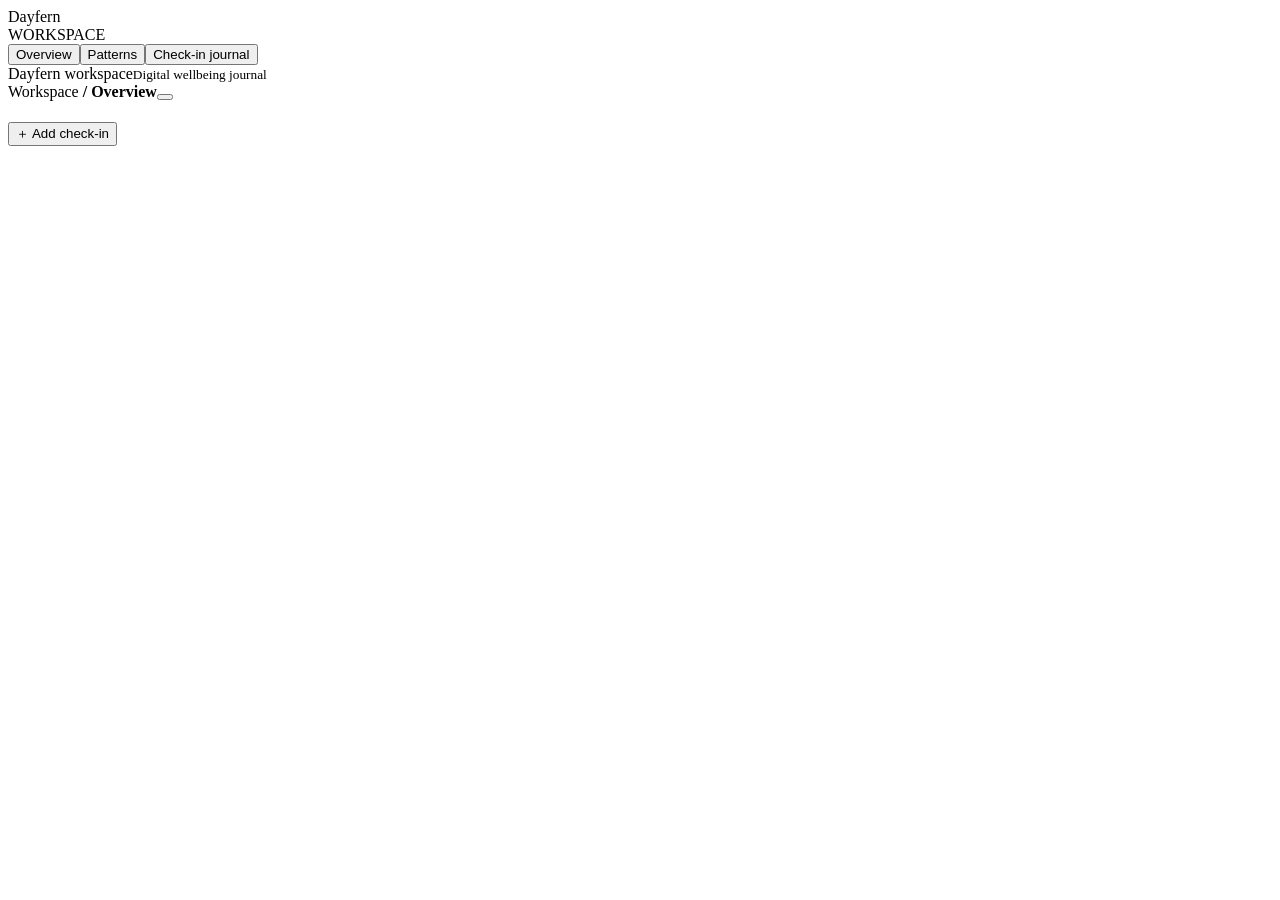
==== web/index.html @ f1f5a225 "Add files via upload" ====
<!doctype html><html lang="en"><head><meta charset="utf-8"><meta name="viewport" content="width=device-width, initial-scale=1"><meta name="theme-color" content="#244e38"><title>Dayfern · Digital wellbeing</title><link rel="icon" href="/favicon.svg"><link rel="stylesheet" href="/styles.css"><script src="/app.js" defer></script></head><body>
<aside><div class="brand"><img src="/favicon.svg" alt="">Dayfern</div><div class="navlabel">WORKSPACE</div><nav aria-label="Workspace"><button data-page="Overview"><i data-icon="grid"></i>Overview</button><button data-page="Patterns"><i data-icon="spark"></i>Patterns</button><button data-page="Journal"><i data-icon="book"></i>Check-in journal</button></nav><div class="sidefoot"><i data-icon="leaf"></i><span>Dayfern workspace<small>Digital wellbeing journal</small></span></div></aside>
<main><header><span>Workspace <b>/</b> <strong id="crumb">Overview</strong></span><button id="switch" class="quiet"></button></header>
<div class="heading"><div><div class="eyebrow" id="stamp"></div><h1 id="title"></h1></div><button class="primary" id="add"><span>＋</span> Add check-in</button></div>
<div id="message" role="status"></div><div id="view"></div>
</main>
<dialog id="entry"><form id="form"><div class="dialoghead"><h2 id="formtitle">Daily check-in</h2><button type="button" class="close" aria-label="Close">×</button></div><p>Copy the totals from your device’s usage report.</p><label>Date<input type="date" name="date" required></label><div class="fields"><label>Screen time (minutes)<input type="number" name="screen" min="0" max="1440" required></label><label>Focus time (minutes)<input type="number" name="focus" min="0" max="1440" required></label></div><div class="fields"><label>Phone pickups<input type="number" name="pickups" min="0" max="2500" required></label><label>Mood<select name="mood"><option value="1">1 · Low</option><option value="2">2 · A little low</option><option value="3" selected>3 · Steady</option><option value="4">4 · Good</option><option value="5">5 · Great</option></select></label></div><p class="error" id="formerror" role="alert"></p><button class="primary" type="submit">Save check-in</button></form></dialog>
</body></html>
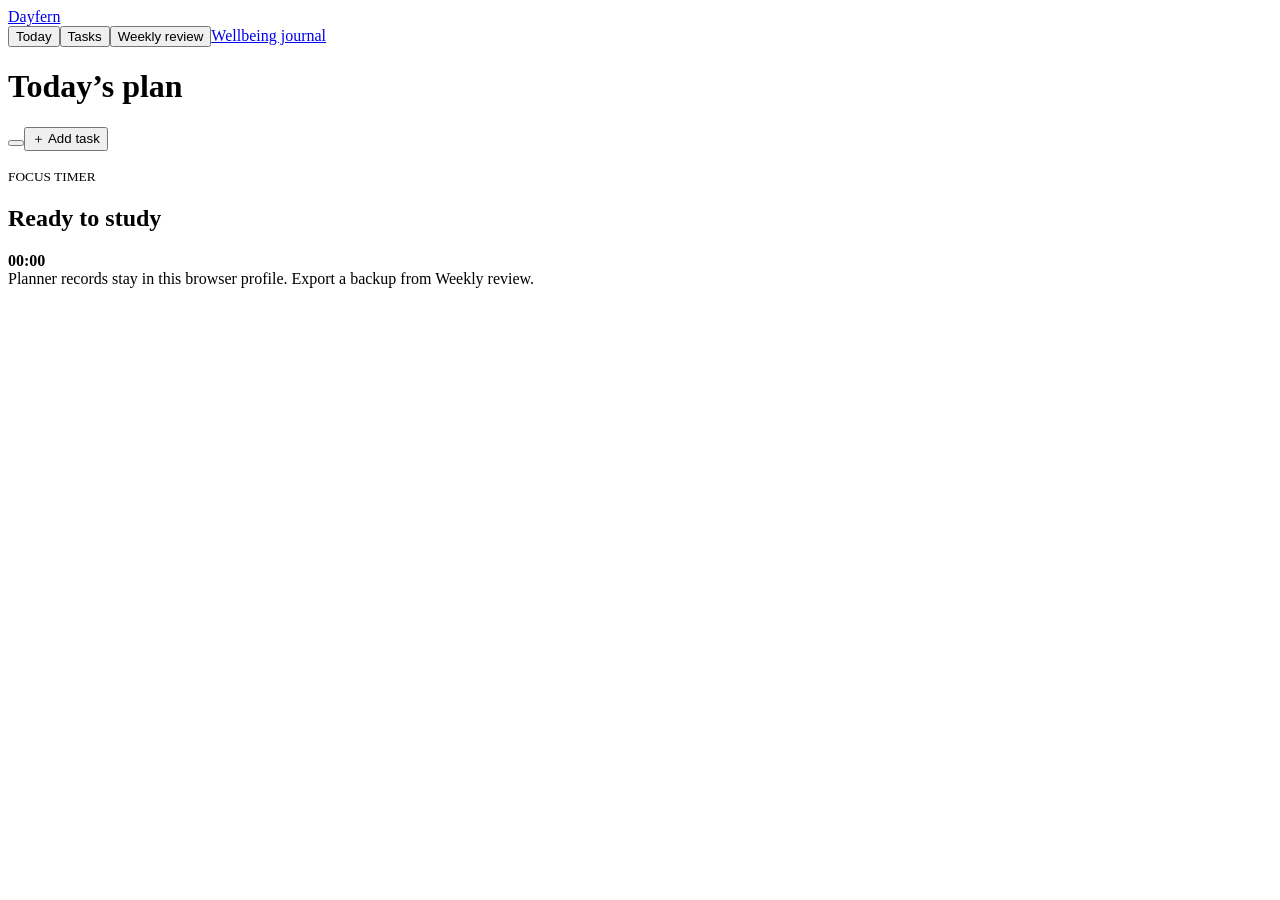
==== commit 82936d2d: "dayfern upgraded to study planner" ====
--- a/web/index.html
+++ b/web/index.html
@@ -1,8 +1,7 @@
-<!doctype html><html lang="en"><head><meta charset="utf-8"><meta name="viewport" content="width=device-width, initial-scale=1"><meta name="theme-color" content="#244e38"><title>Dayfern · Digital wellbeing</title><link rel="icon" href="/favicon.svg"><link rel="stylesheet" href="/styles.css"><script src="/app.js" defer></script></head><body>
-<aside><div class="brand"><img src="/favicon.svg" alt="">Dayfern</div><div class="navlabel">WORKSPACE</div><nav aria-label="Workspace"><button data-page="Overview"><i data-icon="grid"></i>Overview</button><button data-page="Patterns"><i data-icon="spark"></i>Patterns</button><button data-page="Journal"><i data-icon="book"></i>Check-in journal</button></nav><div class="sidefoot"><i data-icon="leaf"></i><span>Dayfern workspace<small>Digital wellbeing journal</small></span></div></aside>
-<main><header><span>Workspace <b>/</b> <strong id="crumb">Overview</strong></span><button id="switch" class="quiet"></button></header>
-<div class="heading"><div><div class="eyebrow" id="stamp"></div><h1 id="title"></h1></div><button class="primary" id="add"><span>＋</span> Add check-in</button></div>
-<div id="message" role="status"></div><div id="view"></div>
-</main>
-<dialog id="entry"><form id="form"><div class="dialoghead"><h2 id="formtitle">Daily check-in</h2><button type="button" class="close" aria-label="Close">×</button></div><p>Copy the totals from your device’s usage report.</p><label>Date<input type="date" name="date" required></label><div class="fields"><label>Screen time (minutes)<input type="number" name="screen" min="0" max="1440" required></label><label>Focus time (minutes)<input type="number" name="focus" min="0" max="1440" required></label></div><div class="fields"><label>Phone pickups<input type="number" name="pickups" min="0" max="2500" required></label><label>Mood<select name="mood"><option value="1">1 · Low</option><option value="2">2 · A little low</option><option value="3" selected>3 · Steady</option><option value="4">4 · Good</option><option value="5">5 · Great</option></select></label></div><p class="error" id="formerror" role="alert"></p><button class="primary" type="submit">Save check-in</button></form></dialog>
-</body></html>
+<!doctype html><html lang="en"><head><meta charset="utf-8"><meta name="viewport" content="width=device-width,initial-scale=1"><title>Dayfern · Study planner</title><link rel="icon" href="/favicon.svg"><link rel="stylesheet" href="/planner.css"><script type="module" src="/planner.js"></script></head><body>
+<header><a class="brand" href="/"><img src="/favicon.svg" alt="">Dayfern</a><nav aria-label="Workspace"><button data-view="today">Today</button><button data-view="tasks">Tasks</button><button data-view="review">Weekly review</button><a href="/wellbeing">Wellbeing journal</a></nav></header>
+<main><div class="top"><div><small id="mode"></small><h1 id="title">Today’s plan</h1></div><div class="actions"><button id="demo"></button><button id="new" class="primary">＋ Add task</button></div></div>
+<p id="status" role="status"></p><section class="timer" aria-label="Focus timer"><div><small>FOCUS TIMER</small><h2 id="active">Ready to study</h2></div><div class="actions"><b id="clock">00:00</b><button id="pause" hidden>Pause</button><button id="finish" hidden>Finish task</button></div></section>
+<div id="content" aria-live="polite"></div><footer>Planner records stay in this browser profile. Export a backup from Weekly review.</footer></main>
+<dialog id="editor"><form id="taskform"><h2 id="dialogtitle">Add task</h2><label>Task name<input name="title" maxlength="120" required></label><div class="pair"><label>Subject<input name="subject" maxlength="64" required></label><label>Task type<select name="kind"></select></label></div><div class="pair"><label>Original estimate (min)<input name="estimate" type="number" min="1" max="1440" value="30" required></label><label>Deadline<input name="due" type="date" required></label></div><label>Priority<select name="priority"><option value="1">Low</option><option value="2" selected>Normal</option><option value="3">High</option></select></label><label id="remainingLabel" hidden>Revised time left (min, optional)<input name="timeLeft" type="number" min="1" max="1440" placeholder="Use the model forecast"></label><fieldset><legend>Reserve a session (optional)</legend><div class="pair"><label>Date<input name="pinDate" type="date"></label><label>Start time<input name="pinTime" type="time"></label></div></fieldset><p id="formerror" role="alert"></p><div class="actions"><button type="button" id="cancel">Cancel</button><button class="primary">Save task</button></div></form></dialog>
+<input id="upload" type="file" accept=".json,application/json" hidden></body></html>
